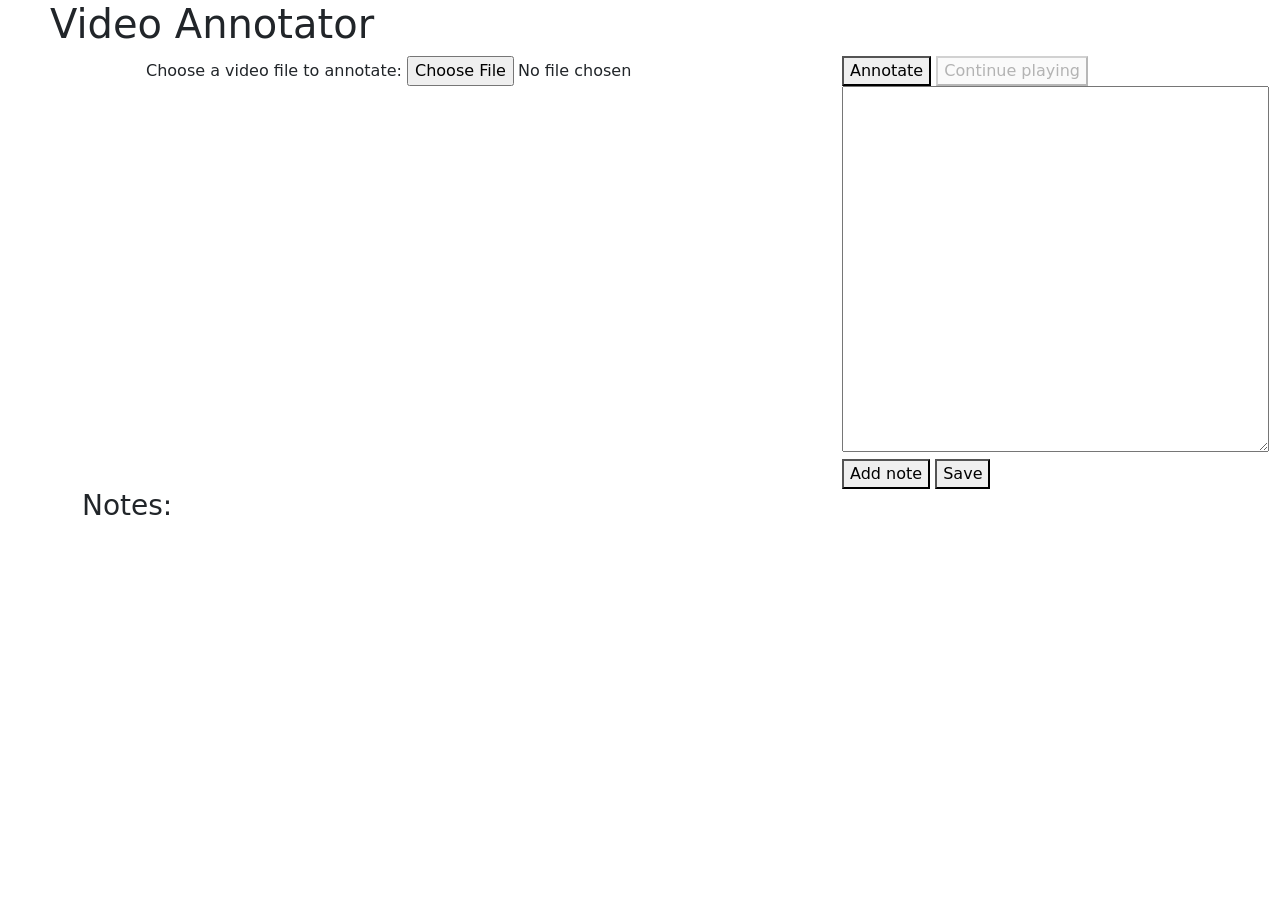
==== index.html @ 59eae5e2 "video upload" ====
<!DOCTYPE html>
<html lang="en">
<head>
    <meta charset="UTF-8">
    <meta http-equiv="X-UA-Compatible" content="IE=edge">
    <meta name="viewport" content="width=device-width, initial-scale=1.0">
    <title>Video Annotator</title>
    <link rel="stylesheet" href="index.css">
    <script src="https://code.jquery.com/jquery-3.6.3.js" integrity="sha256-nQLuAZGRRcILA+6dMBOvcRh5Pe310sBpanc6+QBmyVM=" crossorigin="anonymous"></script>
    <link href="https://cdn.jsdelivr.net/npm/bootstrap@5.3.0-alpha1/dist/css/bootstrap.min.css" rel="stylesheet" integrity="sha384-GLhlTQ8iRABdZLl6O3oVMWSktQOp6b7In1Zl3/Jr59b6EGGoI1aFkw7cmDA6j6gD" crossorigin="anonymous">
    <script src="https://cdn.jsdelivr.net/npm/bootstrap@5.3.0-alpha1/dist/js/bootstrap.bundle.min.js" integrity="sha384-w76AqPfDkMBDXo30jS1Sgez6pr3x5MlQ1ZAGC+nuZB+EYdgRZgiwxhTBTkF7CXvN" crossorigin="anonymous"></script>
</head>
<body>
    <h1>Video Annotator</h1>
    <div class="container">
        <div class="row">
            <div class="col-sm-8 text-center">
                <label for="input">Choose a video file to annotate:</label>
                <input type="file" id="input" name="input_video" accept="video/*">
                <video id="video" controls style="display: none;">
                    <source src="stars-6962.mp4" type="video/mp4">
                </video>
            </div>
            <div class="col-sm-4">
                <button class ="pause"> Annotate </button>
                <button class ="play"> Continue playing </button>
                <textarea id="freeform" name="freeform" rows="15" cols="50"></textarea>
                <button onclick="display()">Add note</button>
                <button onclick="save()">Save</button>
            </div>
            <br>
            <div class="col-sm-4" id="notes">
                <div id ='notes'>
                    <h3>Notes:</h3>
                </div>
                
            </div>
        </div>
    </div>
</body>
<script src="index.js"></script>
<script>
    function display() {
        var new_p_tag = `<p></p>`
        document.querySelector("#notes").insertAdjacentHTML('beforeend', new_p_tag)
        var notetxt = document.getElementById("freeform").value;
        var p_tags = document.getElementsByTagName('p')
        var p_tag = p_tags[p_tags.length-1]
        p_tag.textContent += notetxt
        document.getElementById("freeform").value = ''
    }

    // https://stackoverflow.com/questions/68247381/how-to-download-an-array-in-txt-on-javascript    
    function download(filename, text) {
        var element = document.createElement('a');
        element.setAttribute('href', 'data:text/plain;charset=utf-8,' + encodeURIComponent(text));
        element.setAttribute('download', filename);

        element.style.display = 'none';
        document.body.appendChild(element);

        element.click();

        document.body.removeChild(element);
    }

    function save() {
        var lines = new Array();
        p_tags = $('p');
        p_tags.each(function(index){
            if ($( this ).text().startsWith("Timestamp:")){
                var line = `timestamp, note\n${$( this ).text()}`;
                line += ","
                p_tags.slice(index+1).each(function(index2){
                    if (!$(this).text().startsWith("Timestamp:")){
                        line += ` * ${$(this).text()}`;
                    } else { return false; }
                })
                line += "\n"
                lines.push(line)
            }
        })
        console.log(lines)
        download("output.csv", lines.join(''))
    }
</script>
</html>
---- index.css ----
body {
    padding-left: 50px;
    padding-right: 50px;
}
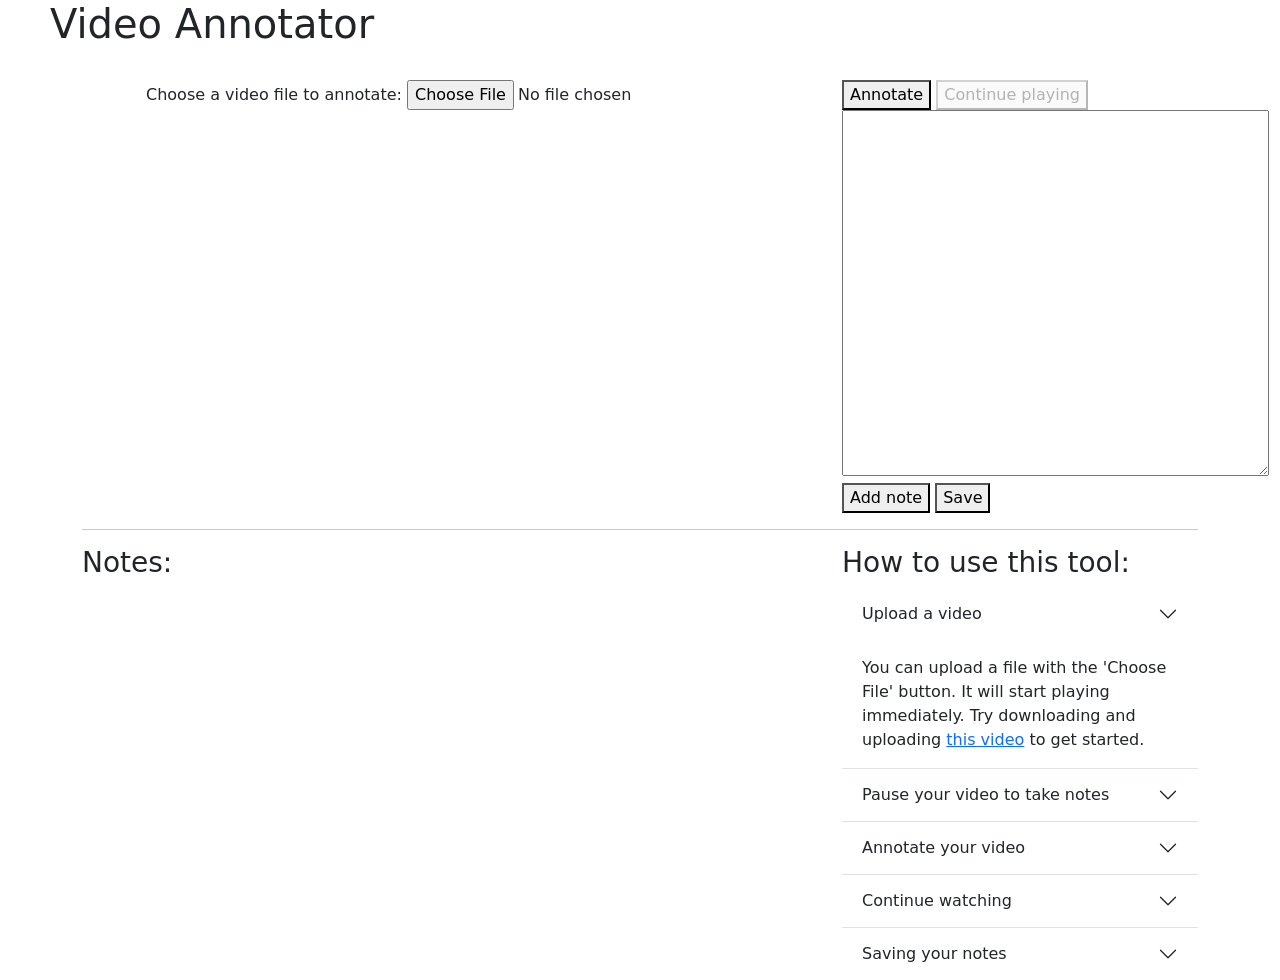
==== commit 8c36df10: "tutorial" ====
--- a/index.html
+++ b/index.html
@@ -12,13 +12,15 @@
 </head>
 <body>
     <h1>Video Annotator</h1>
+    <br>
     <div class="container">
         <div class="row">
             <div class="col-sm-8 text-center">
                 <label for="input">Choose a video file to annotate:</label>
                 <input type="file" id="input" name="input_video" accept="video/*">
-                <video id="video" controls style="display: none;">
-                    <source src="stars-6962.mp4" type="video/mp4">
+                <video id="video" controls style="display: none;" width="650px" height="375px">
+                    <source src="diving-908.mp4" id="video_here">
+                    Your browser does not support HTML5 video.
                 </video>
             </div>
             <div class="col-sm-4">
@@ -28,12 +30,69 @@
                 <button onclick="display()">Add note</button>
                 <button onclick="save()">Save</button>
             </div>
-            <br>
-            <div class="col-sm-4" id="notes">
+        </div>
+        <hr>
+        <div class="row">
+            <div class="col-sm-8" id="notes">
                 <div id ='notes'>
                     <h3>Notes:</h3>
                 </div>
-                
+            </div>
+            <div class="col-sm-4" id="tut">
+                <h3>How to use this tool:</h3>
+                <div class="accordion accordion-flush" id="accordionFlushExample">
+                    <div class="accordion-item">
+                      <h2 class="accordion-header" id="flush-headingOne">
+                        <button class="accordion-button collapsed" type="button" data-bs-toggle="collapse" data-bs-target="#flush-collapseOne" aria-expanded="false" aria-controls="flush-collapseOne">
+                          Upload a video
+                        </button>
+                      </h2>
+                      <div id="flush-collapseOne" class="accordion-collapse show" aria-labelledby="flush-headingOne" data-bs-parent="#accordionFlushExample">
+                        <div class="accordion-body">You can upload a file with the 'Choose File' button. It will start playing immediately. Try downloading and uploading <a href="https://pixabay.com/videos/diving-seal-underwater-animals-908/">this video</a> to get started.</div>
+                      </div>
+                    </div>
+                    <div class="accordion-item">
+                      <h2 class="accordion-header" id="flush-headingTwo">
+                        <button class="accordion-button collapsed" type="button" data-bs-toggle="collapse" data-bs-target="#flush-collapseTwo" aria-expanded="false" aria-controls="flush-collapseTwo">
+                          Pause your video to take notes
+                        </button>
+                      </h2>
+                      <div id="flush-collapseTwo" class="accordion-collapse collapse" aria-labelledby="flush-headingTwo" data-bs-parent="#accordionFlushExample">
+                        <div class="accordion-body">If you want to pause it to take notes, you can hit the Annotate button. This will display the timestamp of when you paused it below the video.</div>
+                      </div>
+                    </div>
+                    <div class="accordion-item">
+                      <h2 class="accordion-header" id="flush-headingThree">
+                        <button class="accordion-button collapsed" type="button" data-bs-toggle="collapse" data-bs-target="#flush-collapseThree" aria-expanded="false" aria-controls="flush-collapseThree">
+                          Annotate your video
+                        </button>
+                      </h2>
+                      <div id="flush-collapseThree" class="accordion-collapse collapse" aria-labelledby="flush-headingThree" data-bs-parent="#accordionFlushExample">
+                        <div class="accordion-body">You can then type your notes in the text box. Clicking 'Add note' will add the note to the list of Notes under the last pause timestamp.</div>
+                      </div>
+                    </div>
+                    <div class="accordion-item">
+                        <h2 class="accordion-header" id="flush-headingThree">
+                          <button class="accordion-button collapsed" type="button" data-bs-toggle="collapse" data-bs-target="#flush-collapseFour" aria-expanded="false" aria-controls="flush-collapseFour">
+                            Continue watching
+                          </button>
+                        </h2>
+                        <div id="flush-collapseFour" class="accordion-collapse collapse" aria-labelledby="flush-headingFour" data-bs-parent="#accordionFlushExample">
+                          <div class="accordion-body">To continue watching, just click 'Continue playing'. Feel free to use the 'Annotate' and `Continue playing` buttons to keep pausing, taking notes and resuming the video.</div>
+                        </div>
+                      </div>
+                    <div class="accordion-item">
+                        <h2 class="accordion-header" id="flush-headingThree">
+                          <button class="accordion-button collapsed" type="button" data-bs-toggle="collapse" data-bs-target="#flush-collapseFive" aria-expanded="false" aria-controls="flush-collapseFive">
+                            Saving your notes
+                          </button>
+                        </h2>
+                        <div id="flush-collapseFive" class="accordion-collapse collapse" aria-labelledby="flush-headingFive" data-bs-parent="#accordionFlushExample">
+                          <div class="accordion-body">When you're done, with the 'Save' button, you can download the notes as a .csv file, which can be opened by any spreadsheet software.</div>
+                        </div>
+                      </div>
+                  </div>
+              </div>
             </div>
         </div>
     </div>
@@ -84,4 +143,4 @@
         download("output.csv", lines.join(''))
     }
 </script>
-</html>+</html>
--- a/index.css
+++ b/index.css
@@ -1,4 +1,4 @@
 body {
     padding-left: 50px;
     padding-right: 50px;
-}+}
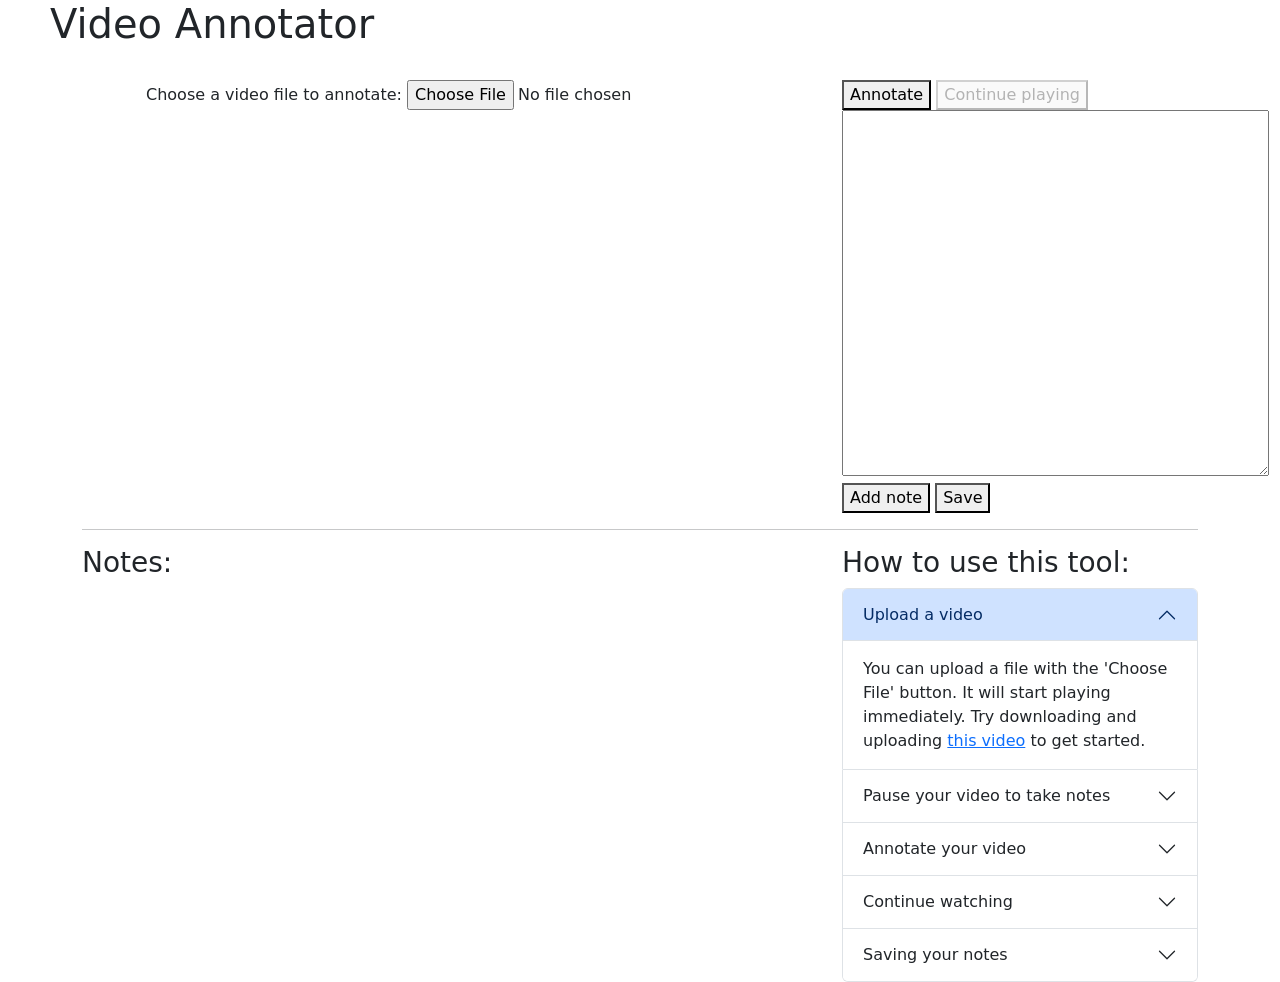
==== commit bf092e4f: "fixed accordian" ====
--- a/index.html
+++ b/index.html
@@ -40,55 +40,65 @@
             </div>
             <div class="col-sm-4" id="tut">
                 <h3>How to use this tool:</h3>
-                <div class="accordion accordion-flush" id="accordionFlushExample">
+                <div class="accordion" id="accordionExample">
                     <div class="accordion-item">
-                      <h2 class="accordion-header" id="flush-headingOne">
-                        <button class="accordion-button collapsed" type="button" data-bs-toggle="collapse" data-bs-target="#flush-collapseOne" aria-expanded="false" aria-controls="flush-collapseOne">
-                          Upload a video
+                      <h2 class="accordion-header" id="headingOne">
+                        <button class="accordion-button" type="button" data-bs-toggle="collapse" data-bs-target="#collapseOne" aria-expanded="true" aria-controls="collapseOne">
+                            Upload a video
                         </button>
                       </h2>
-                      <div id="flush-collapseOne" class="accordion-collapse show" aria-labelledby="flush-headingOne" data-bs-parent="#accordionFlushExample">
-                        <div class="accordion-body">You can upload a file with the 'Choose File' button. It will start playing immediately. Try downloading and uploading <a href="https://pixabay.com/videos/diving-seal-underwater-animals-908/">this video</a> to get started.</div>
+                      <div id="collapseOne" class="accordion-collapse collapse show" aria-labelledby="headingOne" data-bs-parent="#accordionExample">
+                        <div class="accordion-body">
+                            You can upload a file with the 'Choose File' button. It will start playing immediately. Try downloading and uploading <a href="https://pixabay.com/videos/diving-seal-underwater-animals-908/">this video</a> to get started.
+                        </div>
                       </div>
                     </div>
                     <div class="accordion-item">
-                      <h2 class="accordion-header" id="flush-headingTwo">
-                        <button class="accordion-button collapsed" type="button" data-bs-toggle="collapse" data-bs-target="#flush-collapseTwo" aria-expanded="false" aria-controls="flush-collapseTwo">
-                          Pause your video to take notes
+                      <h2 class="accordion-header" id="headingTwo">
+                        <button class="accordion-button collapsed" type="button" data-bs-toggle="collapse" data-bs-target="#collapseTwo" aria-expanded="false" aria-controls="collapseTwo">
+                            Pause your video to take notes
                         </button>
                       </h2>
-                      <div id="flush-collapseTwo" class="accordion-collapse collapse" aria-labelledby="flush-headingTwo" data-bs-parent="#accordionFlushExample">
-                        <div class="accordion-body">If you want to pause it to take notes, you can hit the Annotate button. This will display the timestamp of when you paused it below the video.</div>
+                      <div id="collapseTwo" class="accordion-collapse collapse" aria-labelledby="headingTwo" data-bs-parent="#accordionExample">
+                        <div class="accordion-body">
+                            If you want to pause it to take notes, you can hit the Annotate button. This will display the timestamp of when you paused it below the video.
+                        </div>
                       </div>
                     </div>
                     <div class="accordion-item">
-                      <h2 class="accordion-header" id="flush-headingThree">
-                        <button class="accordion-button collapsed" type="button" data-bs-toggle="collapse" data-bs-target="#flush-collapseThree" aria-expanded="false" aria-controls="flush-collapseThree">
-                          Annotate your video
+                      <h2 class="accordion-header" id="headingThree">
+                        <button class="accordion-button collapsed" type="button" data-bs-toggle="collapse" data-bs-target="#collapseThree" aria-expanded="false" aria-controls="collapseThree">
+                            Annotate your video
                         </button>
                       </h2>
-                      <div id="flush-collapseThree" class="accordion-collapse collapse" aria-labelledby="flush-headingThree" data-bs-parent="#accordionFlushExample">
-                        <div class="accordion-body">You can then type your notes in the text box. Clicking 'Add note' will add the note to the list of Notes under the last pause timestamp.</div>
+                      <div id="collapseThree" class="accordion-collapse collapse" aria-labelledby="headingThree" data-bs-parent="#accordionExample">
+                        <div class="accordion-body">
+                            You can then type your notes in the text box. Clicking 'Add note' will add the note to the list of Notes under the last pause timestamp.
+                        </div>
                       </div>
                     </div>
                     <div class="accordion-item">
-                        <h2 class="accordion-header" id="flush-headingThree">
-                          <button class="accordion-button collapsed" type="button" data-bs-toggle="collapse" data-bs-target="#flush-collapseFour" aria-expanded="false" aria-controls="flush-collapseFour">
+                        <h2 class="accordion-header" id="headingThree">
+                          <button class="accordion-button collapsed" type="button" data-bs-toggle="collapse" data-bs-target="#collapseThree" aria-expanded="false" aria-controls="collapseThree">
                             Continue watching
                           </button>
                         </h2>
-                        <div id="flush-collapseFour" class="accordion-collapse collapse" aria-labelledby="flush-headingFour" data-bs-parent="#accordionFlushExample">
-                          <div class="accordion-body">To continue watching, just click 'Continue playing'. Feel free to use the 'Annotate' and `Continue playing` buttons to keep pausing, taking notes and resuming the video.</div>
+                        <div id="collapseThree" class="accordion-collapse collapse" aria-labelledby="headingThree" data-bs-parent="#accordionExample">
+                          <div class="accordion-body">
+                            To continue watching, just click 'Continue playing'. Feel free to use the 'Annotate' and `Continue playing` buttons to keep pausing, taking notes and resuming the video.
+                          </div>
                         </div>
                       </div>
-                    <div class="accordion-item">
-                        <h2 class="accordion-header" id="flush-headingThree">
-                          <button class="accordion-button collapsed" type="button" data-bs-toggle="collapse" data-bs-target="#flush-collapseFive" aria-expanded="false" aria-controls="flush-collapseFive">
+                      <div class="accordion-item">
+                        <h2 class="accordion-header" id="headingThree">
+                          <button class="accordion-button collapsed" type="button" data-bs-toggle="collapse" data-bs-target="#collapseThree" aria-expanded="false" aria-controls="collapseThree">
                             Saving your notes
                           </button>
                         </h2>
-                        <div id="flush-collapseFive" class="accordion-collapse collapse" aria-labelledby="flush-headingFive" data-bs-parent="#accordionFlushExample">
-                          <div class="accordion-body">When you're done, with the 'Save' button, you can download the notes as a .csv file, which can be opened by any spreadsheet software.</div>
+                        <div id="collapseThree" class="accordion-collapse collapse" aria-labelledby="headingThree" data-bs-parent="#accordionExample">
+                          <div class="accordion-body">
+                            When you're done, with the 'Save' button, you can download the notes as a .csv file, which can be opened by any spreadsheet software.
+                          </div>
                         </div>
                       </div>
                   </div>
